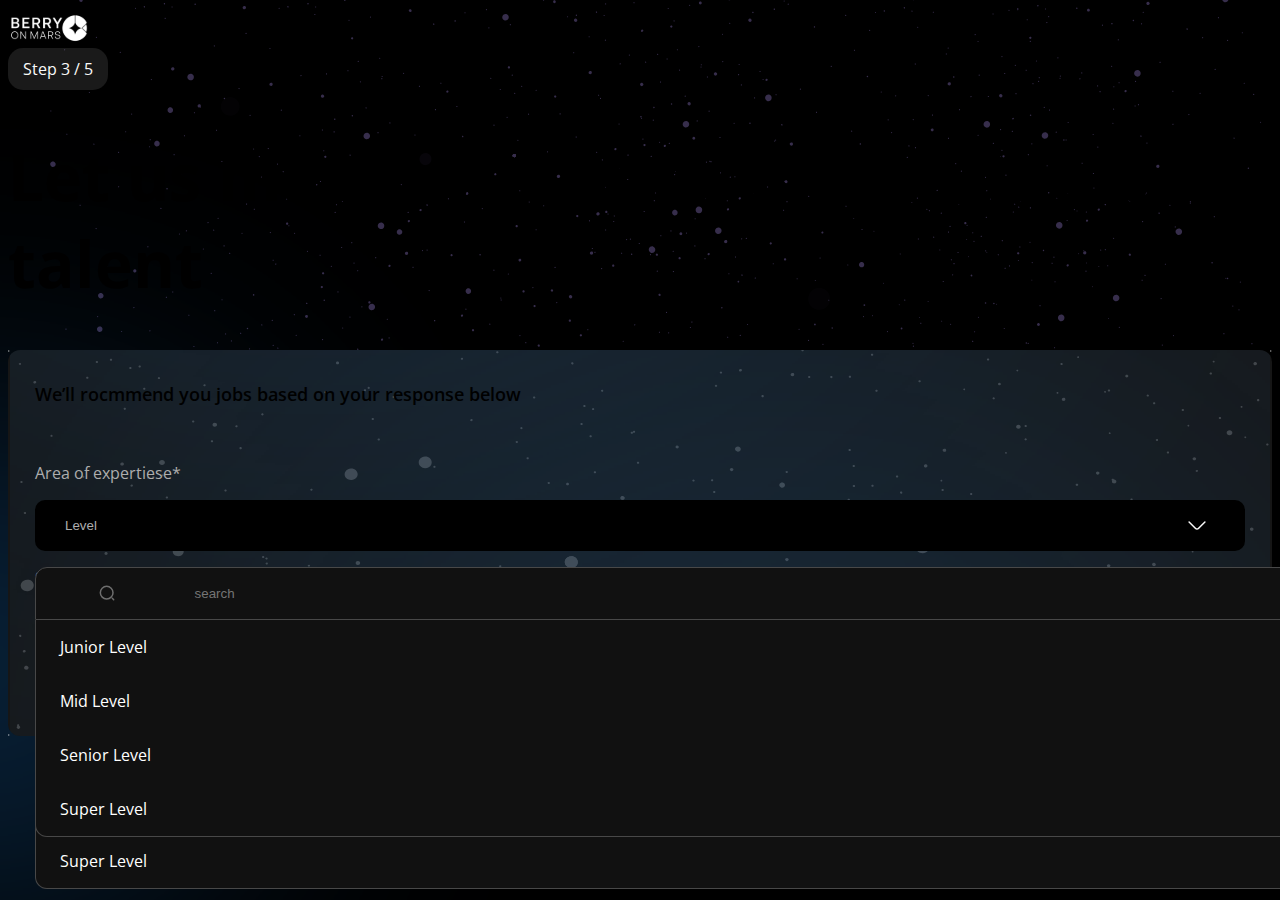
==== step2.html @ b1b276da "create custom checkbox" ====
<html lang="en">

<head>
    <meta charset="UTF-8">
    <meta http-equiv="X-UA-Compatible" content="IE=edge">
    <meta name="viewport" content="width=device-width, initial-scale=1.0">
    <!-- Compiled and minified CSS -->
    <link href="https://cdn.jsdelivr.net/npm/bootstrap@5.1.1/dist/css/bootstrap.min.css" rel="stylesheet"
        integrity="sha384-F3w7mX95PdgyTmZZMECAngseQB83DfGTowi0iMjiWaeVhAn4FJkqJByhZMI3AhiU" crossorigin="anonymous">
    <link rel="stylesheet" href="assets/css/pages/form/step2.css">
    <link rel="stylesheet" href="assets/css/main.css">
    <title>Bryanmars</title>
</head>

<body>
    <header>
        <div class="container d-flex justify-content-between py-4">
            <img src="assets/img/Logo.svg" width="80px" alt="" srcset="">
            <div class="step-indicator">
                Step 3 / 5
            </div>
        </div>
    </header>
    <main>
        <div class="container">
            <div class="row">
                <div class="col-md-12 col-lg-5 mt-4">
                    <h1 class="text-center text-md-start text-white">
                        Let us match you with the world’s best talent
                    </h1>
                </div>
                <div class="col-md-12 col-lg-7 mt-4">
                    <form action="" class="form px-4 py-5">
                        <p class="text-white font-semibold font-semibig">We’ll rocmmend you jobs based on your response
                            below
                        </p>
                        <br>



                        <div class="row">
                            <div class="col-lg-6">
                                <p class="txt-gray mb-0">
                                    Area of expertiese*
                                </p>
                                <div class="position-relative custom-select-search-field mt-3">
                                    <select class="custom-select-search" onclick="selectSearchClick(this)">
                                        <option value="" disabled selected>Level</option>
                                        <option value="Junior Level">Junior Level</option>
                                        <option value="Mid Level">Mid Level</option>
                                        <option value="Senior Level">Senior Level</option>
                                        <option value="Super Level">Super Level</option>

                                    </select>
                                    <ul class="custom-select-list d-none">

                                    </ul>
                                </div>
                            </div>
                            <div class="col-lg-6">
                                <p class="txt-gray mb-0">
                                    Seniority
                                </p>
                                <div class="position-relative custom-select-field mt-3">
                                    <select class="custom-select" onclick="selectClick(this)">
                                        <option value="" disabled selected>Level</option>
                                        <option value="Junior Level">Junior Level</option>
                                        <option value="Mid Level">Mid Level</option>
                                        <option value="Senior Level">Senior Level</option>
                                        <option value="Super Level">Super Level</option>

                                    </select>
                                    <ul class="custom-select-list d-none">

                                    </ul>
                                </div>
                            </div>
                        </div>
                        <br>
                        <br>
                        <div class="d-flex justify-content-between">
                            <a class="button button-transparent text-white d-block mb-1" href="index.html">Previous</a>
                            <a class="button button-green d-block mb-1" href="step3.html">Next</a>
                        </div>
                    </form>
                </div>
            </div>

        </div>


    </main>
    <script src="https://cdn.jsdelivr.net/npm/bootstrap@5.1.1/dist/js/bootstrap.bundle.min.js"
        integrity="sha384-/bQdsTh/da6pkI1MST/rWKFNjaCP5gBSY4sEBT38Q/9RBh9AH40zEOg7Hlq2THRZ"
        crossorigin="anonymous"></script>
    <script src="assets/js/component/select/custom-select-with-search.js"></script>
    <script src="assets/js/component/select/custom-select.js"></script>
    <script src="assets/js/index.js"></script>

</body>

</html>
---- assets/css/pages/form/step2.css ----
@import url('../initial.css');
@import url('../../component/form/custom-phone-input.css');

.jobs-list .checkbox-box{
    min-height: 132px;
    margin-top: 20px;
}
---- assets/css/main.css ----
@import url('setup.css');
@import url('utilities/text.css');
@import url('component/button/button.css');
@import url('component/select/custom-select.css');
@import url('component/form/chip.css');
@import url('component/form/custom-input.css');
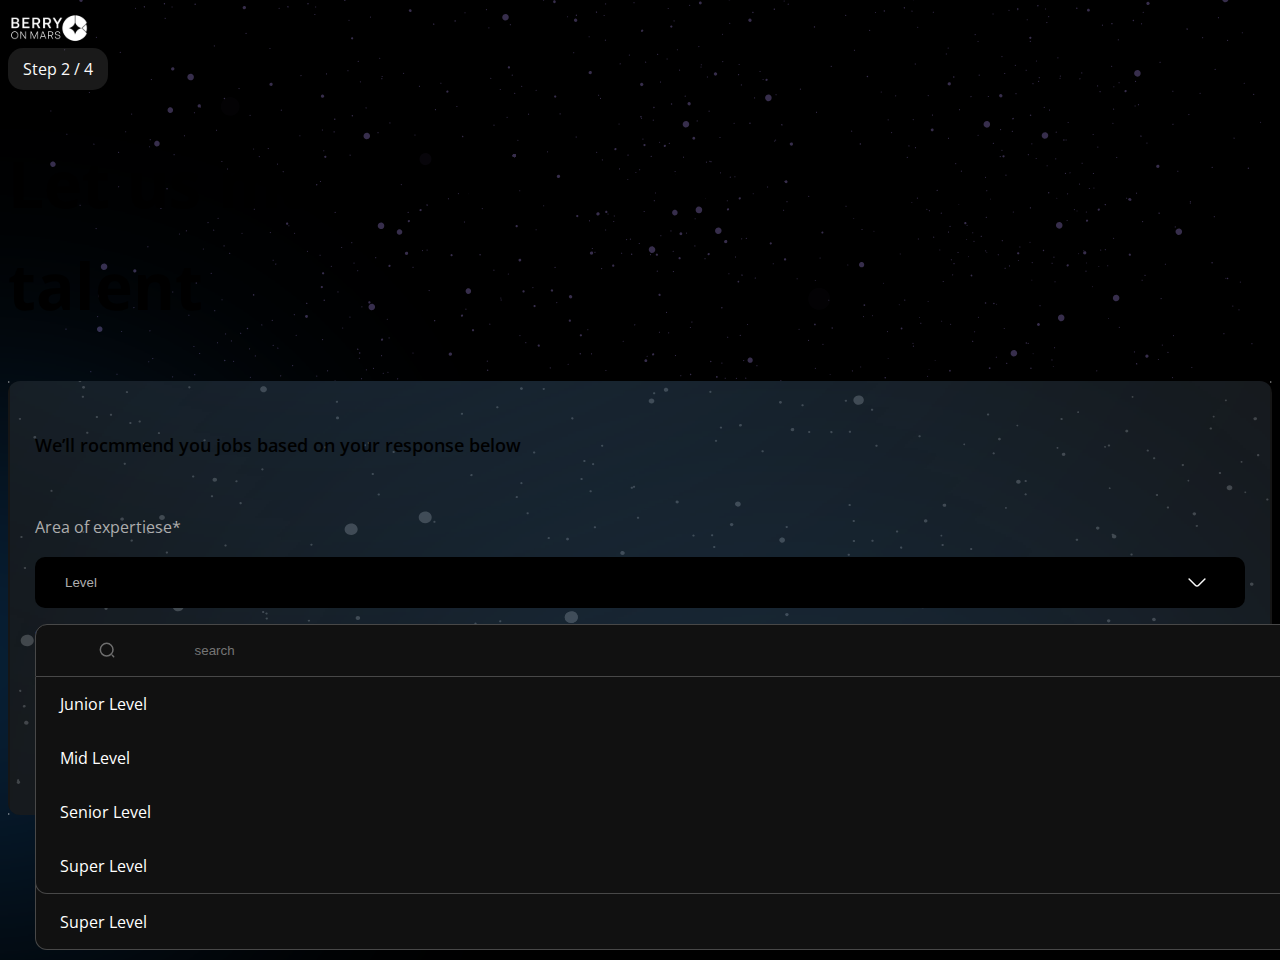
==== commit 1d5490cd: "sync chip with checkbox" ====
--- a/step2.html
+++ b/step2.html
@@ -17,7 +17,7 @@
         <div class="container d-flex justify-content-between py-4">
             <img src="assets/img/Logo.svg" width="80px" alt="" srcset="">
             <div class="step-indicator">
-                Step 3 / 5
+                Step 2 / 4
             </div>
         </div>
     </header>
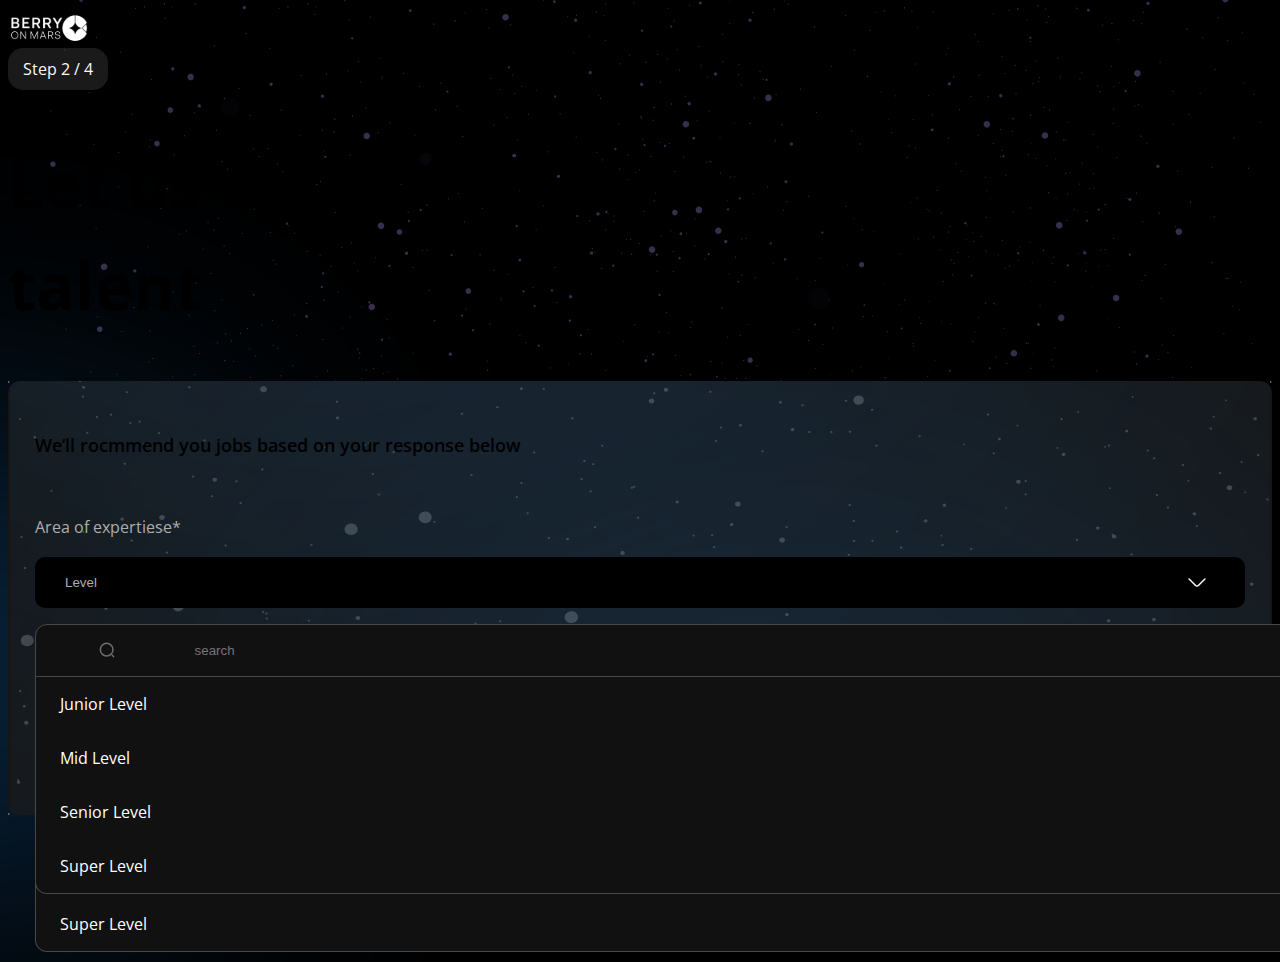
==== commit 508c7dc6: "create cache" ====
--- a/step2.html
+++ b/step2.html
@@ -9,6 +9,7 @@
         integrity="sha384-F3w7mX95PdgyTmZZMECAngseQB83DfGTowi0iMjiWaeVhAn4FJkqJByhZMI3AhiU" crossorigin="anonymous">
     <link rel="stylesheet" href="assets/css/pages/form/step2.css">
     <link rel="stylesheet" href="assets/css/main.css">
+    <link rel="manifest" href="assets/js/config/manifest.json">
     <title>Bryanmars</title>
 </head>
 
@@ -39,7 +40,7 @@
 
 
                         <div class="row">
-                            <div class="col-lg-6">
+                            <div class="col-lg-6 mt-3">
                                 <p class="txt-gray mb-0">
                                     Area of expertiese*
                                 </p>
@@ -57,7 +58,7 @@
                                     </ul>
                                 </div>
                             </div>
-                            <div class="col-lg-6">
+                            <div class="col-lg-6 mt-3">
                                 <p class="txt-gray mb-0">
                                     Seniority
                                 </p>
@@ -95,7 +96,7 @@
         crossorigin="anonymous"></script>
     <script src="assets/js/component/select/custom-select-with-search.js"></script>
     <script src="assets/js/component/select/custom-select.js"></script>
-    <script src="assets/js/index.js"></script>
+    <script src="assets/js/main.js"></script>
 
 </body>
 
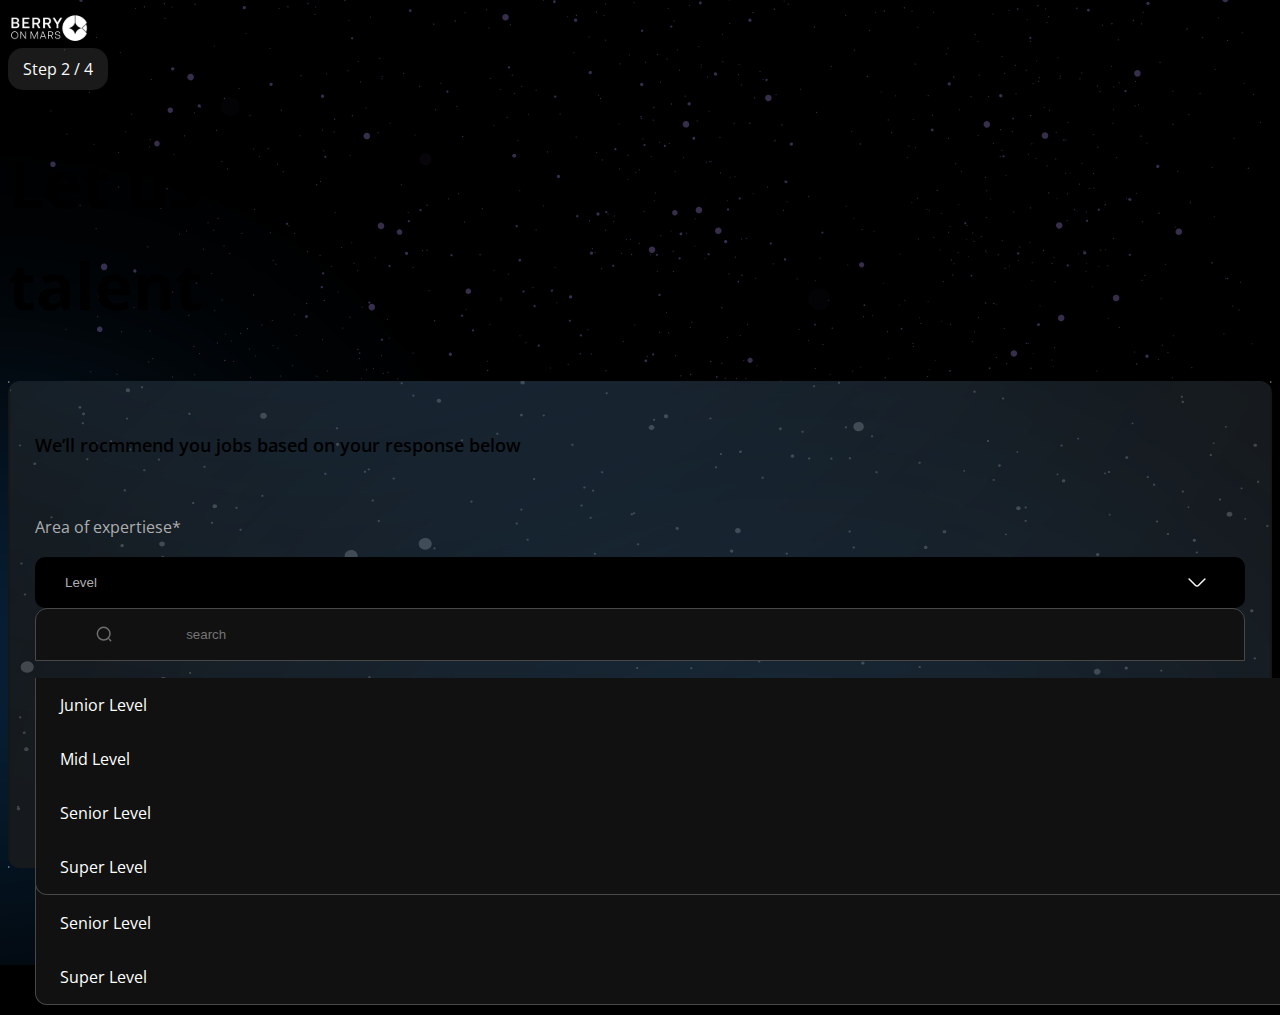
==== commit c14dccf7: "fix error list not change  when search" ====
--- a/step2.html
+++ b/step2.html
@@ -45,7 +45,8 @@
                                     Area of expertiese*
                                 </p>
                                 <div class="position-relative custom-select-search-field mt-3">
-                                    <select class="custom-select-search" onclick="selectSearchClick(this)">
+                                    <select class="custom-select-search" id="searchExpertise"
+                                        onclick="selectSearchClick(this)">
                                         <option value="" disabled selected>Level</option>
                                         <option value="Junior Level">Junior Level</option>
                                         <option value="Mid Level">Mid Level</option>
@@ -53,9 +54,14 @@
                                         <option value="Super Level">Super Level</option>
 
                                     </select>
-                                    <ul class="custom-select-list d-none">
+                                    <div class="custom-select-list-box d-none">
+                                        <div class="search">
 
-                                    </ul>
+                                        </div>
+                                        <ul class="custom-select-list" id="expertiseSelect">
+
+                                        </ul>
+                                    </div>
                                 </div>
                             </div>
                             <div class="col-lg-6 mt-3">
@@ -63,7 +69,8 @@
                                     Seniority
                                 </p>
                                 <div class="position-relative custom-select-field mt-3">
-                                    <select class="custom-select" onclick="selectClick(this)">
+                                    <select class="custom-select" onchange="selectClick(this)"
+                                        onclick="selectClick(this)">
                                         <option value="" disabled selected>Level</option>
                                         <option value="Junior Level">Junior Level</option>
                                         <option value="Mid Level">Mid Level</option>
